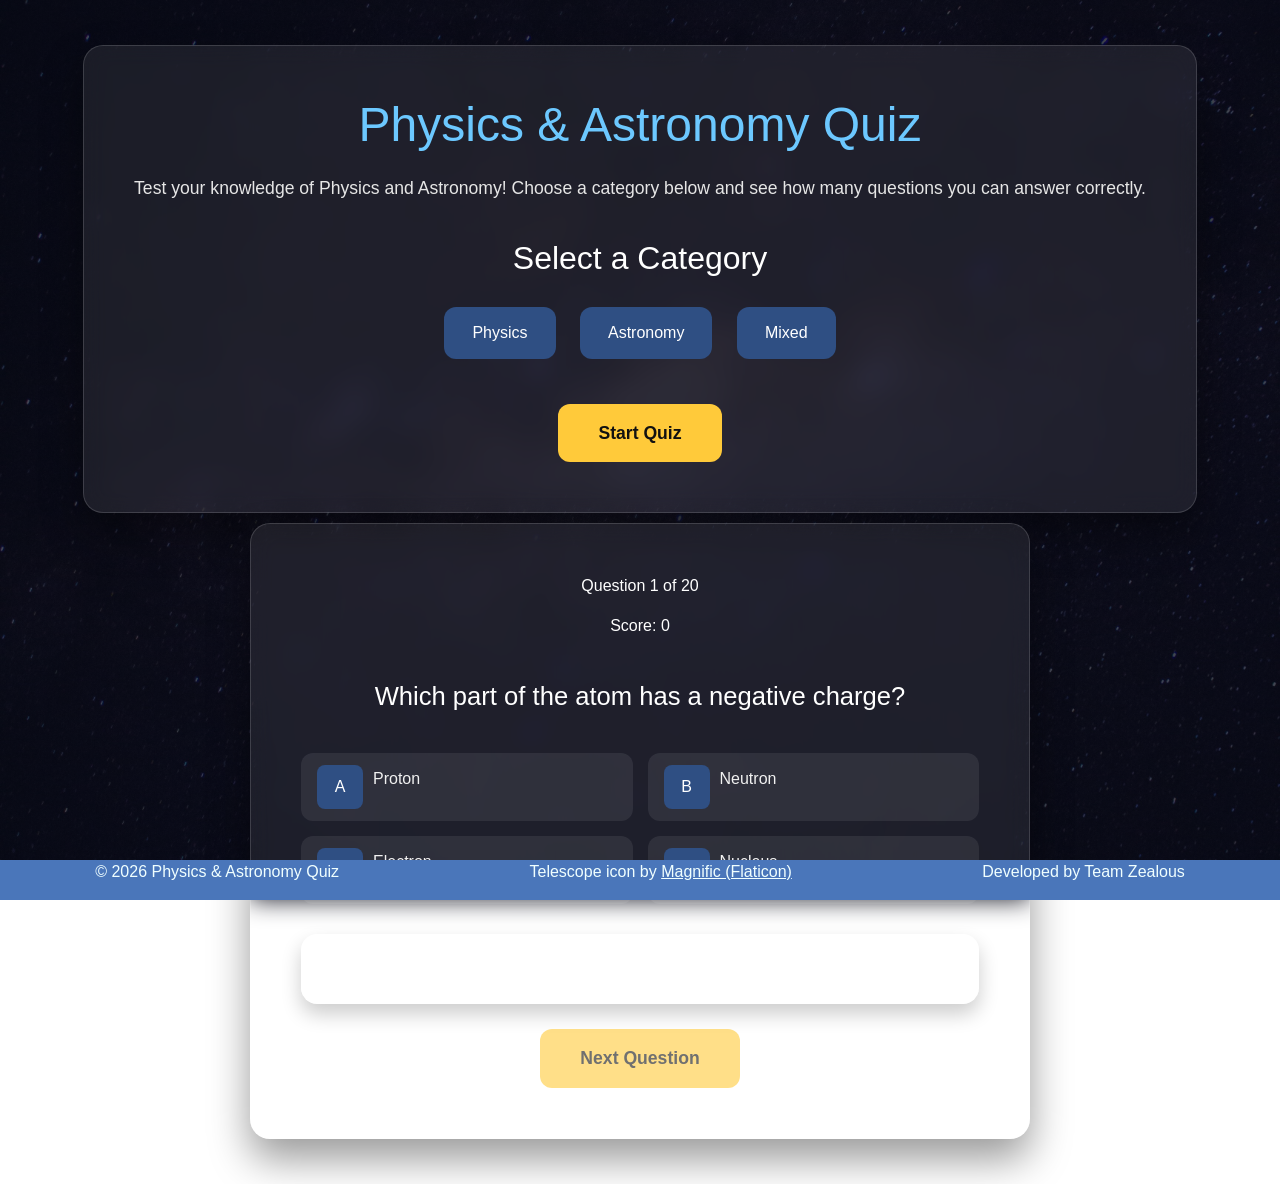
==== quiz.html @ 255283aa "Add JavaScript functionality to quiz using AI" ====
<!DOCTYPE html>
<html lang="en">

<head>
    <meta charset="UTF-8">
    <meta name="viewport" content="width=device-width, initial-scale=1.0">
    <title>Physics and Astronomy Quiz</title>
    <link href="https://cdn.jsdelivr.net/npm/bootstrap@5.3.3/dist/css/bootstrap.min.css" rel="stylesheet">
    <link rel="stylesheet" href="assets/css/style.css">
    <link rel="icon" type="image/png" href="assets/icons/favicon.png">
</head>

<body>
    <!-- Main Content -->
    <main>
        <!-- ========================= -->
        <!-- Welcome Screen -->
        <!-- ========================= -->
        <section id="welcome-screen">
            <h1>Physics & Astronomy Quiz</h1>
            <p>
                Test your knowledge of Physics and Astronomy!
                Choose a category below and see how many questions you can answer correctly.
            </p>
            <!-- Category Selection -->
            <div id="category-selection">
                <h2 id="category-title">Select a Category</h2>
                <button type="button" id="physics-btn" data-category="physics">Physics</button>
                <button type="button" id="astronomy-btn" data-category="astronomy">Astronomy</button>
                <button type="button" id="mixed-btn" data-category="mixed">Mixed</button>
            </div>
            <!-- Start Quiz Button -->
            <button type="button" id="start-btn">
                Start Quiz
            </button>
        </section>
        <!-- ========================= -->
        <!-- Quiz Screen -->
        <!-- Hidden until quiz starts -->
        <!-- ========================= -->
        <section id="quiz-screen">
            <!-- Quiz Header -->
            <header>
                <p id="progress">
                    Question
                    <span id="current-question">1</span>
                    of
                    <span id="total-questions">10</span>
                </p>
                <p id="score">
                    Score:
                    <span id="score-value">0</span>
                </p>
            </header>
            <!-- Question -->
            <section id="question-container">
                <h2 id="question">
                    Question appears here.
                </h2>
            </section>
            <!-- Answer Options -->
            <section id="answers-container">
                <div class="answer-option">
                    <button type="button" class="answer-btn" data-index="0">A</button>
                    <p class="answer-text">Response 1</p>
                </div>
                <div class="answer-option">
                    <button type="button" class="answer-btn" data-index="1">B</button>
                    <p class="answer-text">Response 2</p>
                </div>
                <div class="answer-option">
                    <button type="button" class="answer-btn" data-index="2">C</button>
                    <p class="answer-text">Response 3</p>
                </div>
                <div class="answer-option">
                    <button type="button" class="answer-btn" data-index="3">D</button>
                    <p class="answer-text">Response 4</p>
                </div>
            </section>
            <!-- Feedback -->
            <section id="feedback">
                <p id="feedback-message"></p>
                <p id="correct-answer"></p>
            </section>
            <!-- Next Question -->
            <button type="button" id="next-btn">
                Next Question
            </button>
        </section>

        <!-- ========================= -->
        <!-- Results Screen -->
        <!-- Hidden until quiz ends -->
        <!-- ========================= -->
        <section id="results-screen" hidden>
            <h2>Quiz Complete!</h2>
            <p>
                Final Score:
                <span id="final-score">0</span>
                /
                <span id="max-score">10</span>
            </p>
            <p id="result-message">
                Your performance message will appear here.
            </p>
            <button type="button" id="restart-btn">
                Restart Quiz
            </button>
        </section>
    </main>
    <footer>
        <p>&copy; 2026 Physics & Astronomy Quiz </p>
        <p>
            Telescope icon by
            <a href="https://www.flaticon.com/free-icons/telescope">
                Magnific (Flaticon)
            </a>
        </p>

        <p>
            Developed by Team Zealous
        </p>

    </footer>


    <script src="assets/js/questions.js"></script>
    <script src="assets/js/script.js"></script>
</body>

</html>
---- assets/css/style.css ----
* {
  margin: 0;
  padding: 0;
  box-sizing: border-box;
}

body {
  font-family: Arial, Helvetica, sans-serif;

}

/* Global Styles */
main {
  width: 100%;
  background:
    linear-gradient(rgba(5, 10, 25, 0.75), rgba(5, 10, 25, 0.75)),
    url("../images/galaxy.jpg");
  background-size: cover;
  background-position: center;
  background-attachment: fixed;
  color: white;
  min-height: 100vh;
  display: flex;
  flex-direction: column;
  justify-content: center;
  align-items: center;
  padding: 40px;
}

section {
  margin: 5px;
}

#welcome-screen {
  background: rgba(255, 255, 255, 0.08);
  backdrop-filter: blur(12px);
  border: 1px solid rgba(255, 255, 255, 0.15);
  border-radius: 20px;
  padding: 50px;
  text-align: center;
  box-shadow: 0 20px 40px rgba(0, 0, 0, 0.4);
}

#quiz-screen {
  width: min(780px, 100%);
  background: rgba(255, 255, 255, 0.08);
  backdrop-filter: blur(12px);
  border: 1px solid rgba(255, 255, 255, 0.15);
  border-radius: 20px;
  padding: 50px;
  text-align: center;
  box-shadow: 0 20px 40px rgba(0, 0, 0, 0.4);
  display: flex;
  flex-direction: column;
  align-items: center;
  gap: 20px;
}

#question-container {
  width: 100%;
}

#question {
  font-size: 1.6rem;
  line-height: 1.4;
}

h1 {
  font-size: 3rem;
  margin-bottom: 20px;
  color: #6cc8ff;
}

footer {
  background-color: #4a76ba;
  color: azure;
  position: fixed;
  z-index: 1000;
  width: 100%;
  bottom: 0;
  left: 0;

  display: flex;
  flex-direction: row;
  justify-content: space-around;
}

footer a {
  color: azure;
}

footer a:visited {
  color: cyan;
}

/* Welcome Screen and Categories*/

#welcome-screen p {
  font-size: 1.1rem;
  line-height: 1.7;
  margin-bottom: 35px;
  color: #e6e6e6;
}

#category-selection h2 {
  margin-bottom: 20px;
  color: white;
}

#category-selection {
  margin-bottom: 35px;
}

#category-selection button {
  margin: 10px;
  padding: 14px 28px;
  border: none;
  border-radius: 12px;
  background: #2f4f83;
  color: white;
  font-size: 1rem;
  cursor: pointer;
  transition: 0.3s;
}

#category-selection button:hover {
  background: #4a76ba;
  transform: translateY(-3px);
}

#start-btn {
  background: #ffca3a;
  color: #111;
  padding: 16px 40px;
  border: none;
  border-radius: 12px;
  font-size: 1.1rem;
  font-weight: bold;
  cursor: pointer;
  transition: 0.3s;
}

#start-btn:hover {
  background: rgb(255, 217, 92);
  transform: scale(1.05);
}

/* Questions Section*/

#answers-container {
  width: 100%;
  display: grid;
  grid-template-columns: repeat(2, minmax(0, 1fr));
  gap: 15px;
}

.answer-option {
  display: flex;
  align-items: center;
  gap: 10px;
  background: rgba(255, 255, 255, 0.08);
  padding: 12px 16px;
  border-radius: 12px;
}

.answer-btn {
  width: 46px;
  min-width: 46px;
  border-radius: 8px;
  background: #2f4f83;
  color: white;
  font-size: 1rem;
  cursor: pointer;
  transition: 0.3s;
  padding: 10px;
  border: none;
}

.answer-btn:hover:not(:disabled) {
  background: #4a76ba;
  transform: translateY(-2px);
}

.answer-btn.correct {
  background: #2f9e44;
}

.answer-btn.incorrect {
  background: #c92a2a;
}

.answer-btn:disabled {
  cursor: not-allowed;
  opacity: 0.95;
}

.answer-text {
  text-align: left;
  color: #f1f1f1;
}

#feedback {
  width: 100%;
  min-height: 70px;
  padding: 16px 20px;
  border-radius: 16px;
  background: rgba(255, 255, 255, 0.08);
  border: 1px solid rgba(255, 255, 255, 0.15);
  box-shadow: 0 10px 20px rgba(0, 0, 0, 0.2);
  color: #ffd166;
  font-weight: 600;
  display: flex;
  flex-direction: column;
  justify-content: center;
  align-items: center;
  gap: 4px;
}

#feedback-message,
#correct-answer {
  margin: 0;
}

#next-btn {
  background: #ffca3a;
  color: #111;
  padding: 16px 40px;
  border: none;
  border-radius: 12px;
  font-size: 1.1rem;
  font-weight: bold;
  cursor: pointer;
  transition: 0.3s;
}

#next-btn:hover:not(:disabled) {
  background: rgb(255, 217, 92);
  transform: scale(1.05);
}

#next-btn:disabled {
  opacity: 0.6;
  cursor: not-allowed;
  transform: none;
}


/* Tablet */
@media (max-width: 1024px) {
  .quiz-container {
    width: 90%;
    min-height: 600px;
    padding: 30px;
  }

  h1 {
    font-size: 2.2rem;
  }

  .question {
    font-size: 1.3rem;
  }

  .answer-btn {
    font-size: 1rem;
    padding: 12px;
    width: 50px;
  }
}

/* Mobile */
@media (max-width: 768px) {
  .quiz-container {
    width: 95%;
    min-height: auto;
    padding: 20px;
    margin: 20px auto;
  }

  h1 {
    font-size: 1.6rem;
  }

  #welcome-screen p {
    font-size: 1rem;
  }

  #category-selection h2 {
    font-size: 1.3rem;
  }

  .question {
    font-size: 1.1rem;
    text-align: center;
  }

  #answers-container {
    grid-template-columns: 1fr;
  }

  .answer-option {
    padding: 10px 12px;
  }

  .answer-btn {
    width: 42px;
    min-width: 42px;
    font-size: 0.95rem;
    padding: 10px;
  }
}
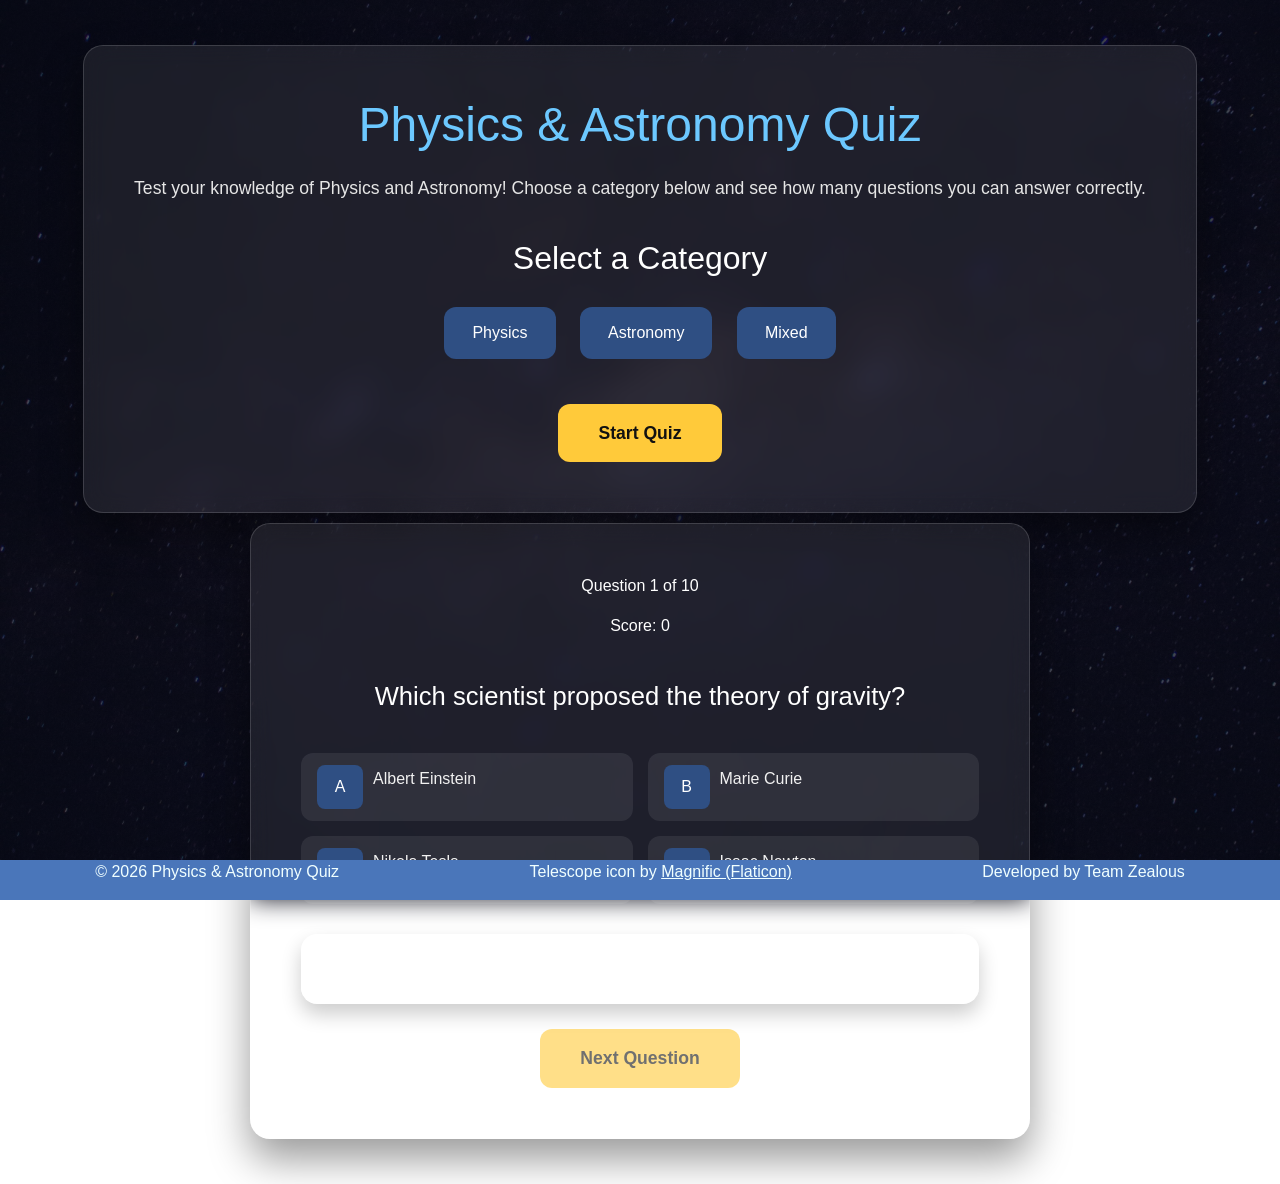
==== commit ea101482: "Add a querySelector in script.js and forEach loop to select category" ====
--- a/quiz.html
+++ b/quiz.html
@@ -25,9 +25,10 @@
             <!-- Category Selection -->
             <div id="category-selection">
                 <h2 id="category-title">Select a Category</h2>
-                <button type="button" id="physics-btn" data-category="physics">Physics</button>
-                <button type="button" id="astronomy-btn" data-category="astronomy">Astronomy</button>
-                <button type="button" id="mixed-btn" data-category="mixed">Mixed</button>
+                <button class="category-btn" type="button" id="physics-btn" data-category="physics">Physics</button>
+                <button class="category-btn" type="button" id="astronomy-btn"
+                    data-category="astronomy">Astronomy</button>
+                <button class="category-btn" type="button" id="mixed-btn" data-category="mixed">Mixed</button>
             </div>
             <!-- Start Quiz Button -->
             <button type="button" id="start-btn">
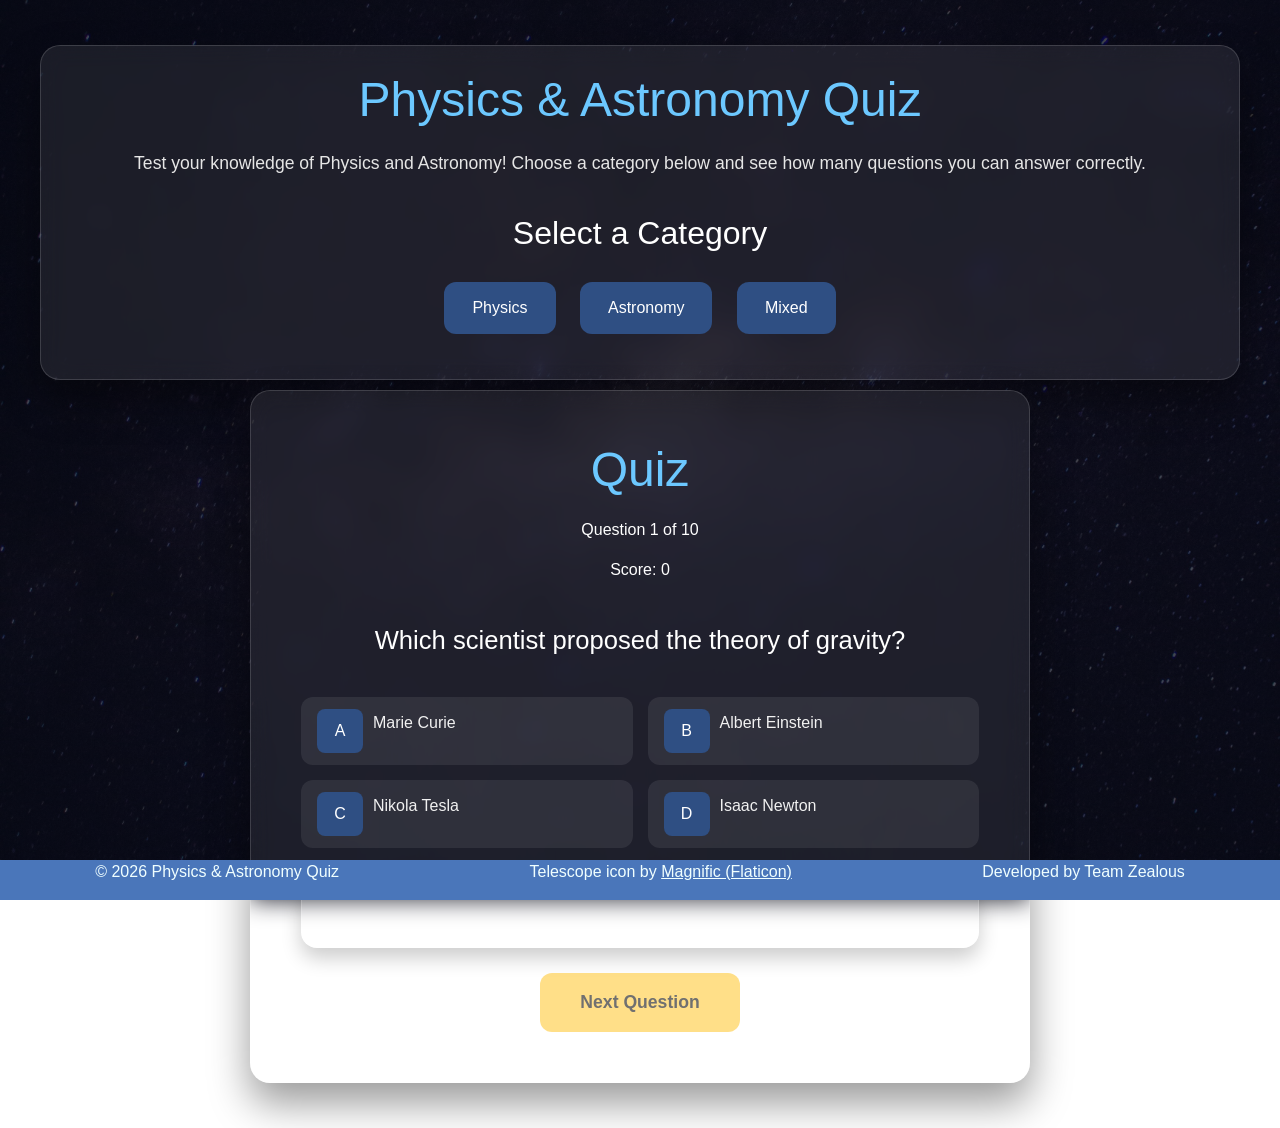
==== commit 1bf4351e: "Remove Start Quiz button in quiz.html" ====
--- a/quiz.html
+++ b/quiz.html
@@ -30,10 +30,6 @@
                     data-category="astronomy">Astronomy</button>
                 <button class="category-btn" type="button" id="mixed-btn" data-category="mixed">Mixed</button>
             </div>
-            <!-- Start Quiz Button -->
-            <button type="button" id="start-btn">
-                Start Quiz
-            </button>
         </section>
         <!-- ========================= -->
         <!-- Quiz Screen -->
@@ -42,6 +38,7 @@
         <section id="quiz-screen">
             <!-- Quiz Header -->
             <header>
+                <h1 id="header-category-title">Quiz</h1>
                 <p id="progress">
                     Question
                     <span id="current-question">1</span>
--- a/assets/css/style.css
+++ b/assets/css/style.css
@@ -36,13 +36,15 @@
   backdrop-filter: blur(12px);
   border: 1px solid rgba(255, 255, 255, 0.15);
   border-radius: 20px;
-  padding: 50px;
+  padding: 25px 25px 0 25px;
   text-align: center;
   box-shadow: 0 20px 40px rgba(0, 0, 0, 0.4);
+  width: 100%;
 }
 
 #quiz-screen {
   width: min(780px, 100%);
+
   background: rgba(255, 255, 255, 0.08);
   backdrop-filter: blur(12px);
   border: 1px solid rgba(255, 255, 255, 0.15);
